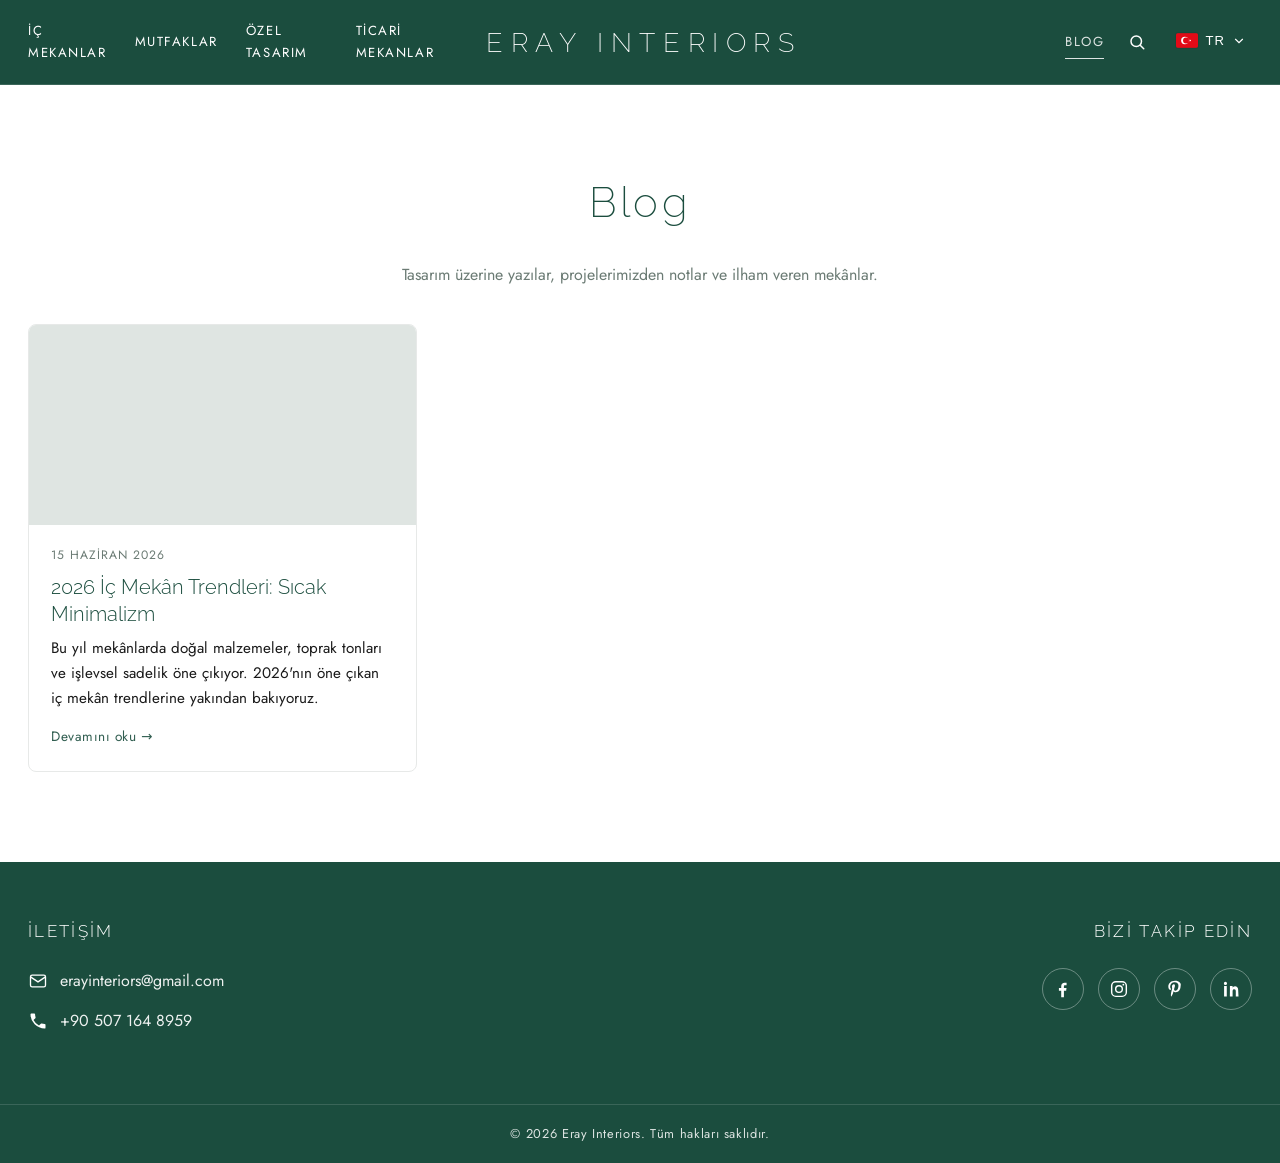
==== blog.html @ a8b1a6de "Menu yeniden siralama + Ticari Mekanlar sayfasi + Blog sistemi - Sol menu: Ic Mekanlar, Mutfaklar, O" ====
<!DOCTYPE html>
<html lang="tr">
<head>
  <meta charset="UTF-8">
  <meta name="viewport" content="width=device-width, initial-scale=1.0">
  <title>Blog — Tasarım Yazıları | Eray Interiors</title>
  <meta name="description" content="Eray Interiors blogu: iç mimarlık ve iç mekan tasarımı üzerine yazılar, projelerden notlar, trendler ve ilham veren mekânlar.">
  <link rel="canonical" href="https://bgrckr.github.io/eray-interiors/blog.html">
  <meta name="robots" content="index, follow, max-image-preview:large">
  <meta name="author" content="Eray Interiors">
  <meta name="theme-color" content="#1B4D3E">

  <!-- Favicon / app icons -->
  <link rel="icon" href="favicon.ico" sizes="any">
  <link rel="icon" href="favicon.svg" type="image/svg+xml">
  <link rel="apple-touch-icon" href="assets/apple-touch-icon.png">
  <link rel="manifest" href="site.webmanifest">

  <!-- Open Graph -->
  <meta property="og:type" content="website">
  <meta property="og:site_name" content="Eray Interiors">
  <meta property="og:locale" content="tr_TR">
  <meta property="og:locale:alternate" content="en_US">
  <meta property="og:locale:alternate" content="es_ES">
  <meta property="og:title" content="Blog — Tasarım Yazıları | Eray Interiors">
  <meta property="og:description" content="İç mimarlık ve iç mekan tasarımı üzerine yazılar, projelerden notlar ve ilham veren mekânlar.">
  <meta property="og:url" content="https://bgrckr.github.io/eray-interiors/blog.html">
  <meta property="og:image" content="https://bgrckr.github.io/eray-interiors/assets/og-image.png">
  <meta property="og:image:width" content="1200">
  <meta property="og:image:height" content="630">
  <meta property="og:image:alt" content="Eray Interiors — Blog">

  <!-- Twitter / X -->
  <meta name="twitter:card" content="summary_large_image">
  <meta name="twitter:title" content="Blog — Tasarım Yazıları | Eray Interiors">
  <meta name="twitter:description" content="İç mimarlık ve iç mekan tasarımı üzerine yazılar ve ilham.">
  <meta name="twitter:image" content="https://bgrckr.github.io/eray-interiors/assets/og-image.png">

  <!-- Yapısal veri: blog -->
  <script type="application/ld+json">
  {
    "@context": "https://schema.org",
    "@type": "Blog",
    "name": "Eray Interiors Blog",
    "url": "https://bgrckr.github.io/eray-interiors/blog.html",
    "publisher": {
      "@type": "Organization",
      "name": "Eray Interiors",
      "logo": "https://bgrckr.github.io/eray-interiors/assets/icon-512.png"
    },
    "inLanguage": ["tr", "en", "es"]
  }
  </script>

  <link rel="preconnect" href="https://fonts.googleapis.com">
  <link rel="preconnect" href="https://fonts.gstatic.com" crossorigin>
  <link href="https://fonts.googleapis.com/css2?family=Jost:wght@300;400;500&family=Raleway:wght@200;300&display=swap" rel="stylesheet">
  <link rel="stylesheet" href="css/style.css">
</head>
<body>
  <header id="site-header"></header>

  <main>
    <section class="page-intro blog-head">
      <h1 class="page-title" data-i18n="blog.title">Blog</h1>
      <p class="blog-intro" data-i18n="blog.intro"></p>
    </section>

    <section class="blog-list-wrap">
      <div id="blog-list" class="blog-grid"></div>
    </section>
  </main>

  <footer id="site-footer"></footer>

  <script src="js/icons.js"></script>
  <script src="js/data.js"></script>
  <script src="js/i18n.js"></script>
  <script src="js/header.js"></script>
  <script src="js/footer.js"></script>
  <script src="js/content.js"></script>
  <script src="js/carousel.js"></script>
  <script src="js/app.js"></script>
  <script src="js/blog.js"></script>
</body>
</html>
---- css/style.css ----
/* ============================================================
   Eray Interiors — Ana stil dosyası
   Renkler ve fontlar :root değişkenlerinde. Royal green tonunu
   değiştirmek için sadece --green satırını güncellemeniz yeterli.
   ============================================================ */

:root{
  --green:#1B4D3E;          /* Royal green (ana marka rengi) */
  --green-700:#143b30;      /* Koyu ton (hover/gölge) */
  --green-300:#3e6b5b;      /* Açık ton */
  --white:#ffffff;
  --ink:#1a1a1a;            /* Ana metin */
  --muted:#6b7b74;          /* İkincil metin */
  --line:#e7e9e8;           /* İnce çizgiler */
  --font-brand:'Raleway', sans-serif;      /* Başlık — Fathom'a yakın, ExtraLight */
  --font-body:'Jost', system-ui, sans-serif; /* Gövde — geometrik, Türkçe uyumlu */
  --header-h:84px;
  --maxw:1280px;
}

*{ box-sizing:border-box; }
html{ scroll-behavior:smooth; }
body{
  margin:0;
  font-family:var(--font-body);
  font-weight:400;
  color:var(--ink);
  background:var(--white);
  line-height:1.65;
  -webkit-font-smoothing:antialiased;
}
a{ color:inherit; text-decoration:none; }
img{ max-width:100%; display:block; }

/* ---------- Header ---------- */
#site-header{
  position:sticky; top:0; z-index:100;
  background:var(--green);
  border-bottom:1px solid rgba(255,255,255,.14);
}
.header-inner{
  max-width:var(--maxw); margin:0 auto; min-height:var(--header-h);
  padding:0 28px;
  display:grid; grid-template-columns:1fr auto 1fr; align-items:center; gap:20px;
}
.main-nav{ display:flex; gap:28px; align-items:center; justify-self:start; }
.nav-link{
  font-size:.82rem; letter-spacing:.12em; text-transform:uppercase;
  color:var(--white); position:relative; padding:6px 0; transition:opacity .2s;
}
.nav-link::after{
  content:''; position:absolute; left:0; bottom:0; height:1px; width:0;
  background:var(--white); transition:width .28s ease;
}
.nav-link:hover, .nav-link.active{ opacity:.85; }
.nav-link:hover::after, .nav-link.active::after{ width:100%; }

.brand{
  justify-self:center;
  font-family:var(--font-brand); font-weight:200;
  font-size:1.7rem; letter-spacing:.28em; color:var(--white);
  white-space:nowrap; padding-left:.28em; /* letter-spacing dengesi */
}

.tools{ justify-self:end; display:flex; align-items:center; gap:18px; }

/* Arama */
.search{ position:relative; display:flex; align-items:center; }
.search-toggle, .lang-toggle, .hamburger{
  background:none; border:none; cursor:pointer; color:var(--white);
  display:inline-flex; align-items:center; gap:7px; padding:6px;
}
.search-toggle:hover{ opacity:.85; }
.search-box{
  position:absolute; right:0; top:calc(100% + 14px);
  width:300px; background:var(--green);
  border:1px solid rgba(255,255,255,.18); border-top:2px solid var(--white);
  box-shadow:0 18px 40px rgba(0,0,0,.28);
  padding:14px; border-radius:4px;
  opacity:0; visibility:hidden; transform:translateY(-8px);
  transition:opacity .2s, transform .2s, visibility .2s;
}
.search.open .search-box{ opacity:1; visibility:visible; transform:translateY(0); }
.search-input{
  width:100%; border:none; border-bottom:1px solid rgba(255,255,255,.30);
  background:transparent; color:var(--white);
  font-family:var(--font-body); font-size:.95rem; padding:8px 2px; outline:none;
}
.search-input::placeholder{ color:rgba(255,255,255,.65); }
.search-input:focus{ border-color:var(--white); }
.search-results{ margin-top:8px; max-height:280px; overflow:auto; }
.search-results a{
  display:block; padding:9px 6px; border-radius:3px; font-size:.9rem;
  color:var(--white); transition:background .15s;
}
.search-results a:hover{ background:rgba(255,255,255,.14); }
.search-results .empty{ padding:9px 6px; color:rgba(255,255,255,.7); font-size:.88rem; }

/* Dil seçici */
.lang{ position:relative; }
.lang-toggle{ font-size:.82rem; letter-spacing:.08em; }
.lang-toggle .flag, .lang-menu .flag{ width:22px; height:15px; border-radius:2px; overflow:hidden; box-shadow:0 0 0 1px rgba(0,0,0,.06); }
.chev{ transition:transform .2s; }
.lang.open .chev{ transform:rotate(180deg); }
.lang-menu{
  position:absolute; right:0; top:calc(100% + 14px); list-style:none; margin:0; padding:6px;
  min-width:170px; background:var(--green); border:1px solid rgba(255,255,255,.18);
  border-top:2px solid var(--white); box-shadow:0 18px 40px rgba(0,0,0,.28); border-radius:4px;
  opacity:0; visibility:hidden; transform:translateY(-8px);
  transition:opacity .2s, transform .2s, visibility .2s;
}
.lang.open .lang-menu{ opacity:1; visibility:visible; transform:translateY(0); }
.lang-menu button{
  width:100%; display:flex; align-items:center; gap:10px; background:none; border:none;
  padding:9px 10px; cursor:pointer; font-family:var(--font-body); font-size:.9rem;
  color:var(--white); border-radius:3px; text-align:left;
}
.lang-menu button:hover{ background:rgba(255,255,255,.14); }

/* Hamburger (mobil) */
.hamburger{ display:none; flex-direction:column; gap:5px; }
.hamburger span{ width:24px; height:2px; background:var(--white); transition:.25s; }

/* ---------- Hero ---------- */
.hero{
  position:relative; min-height:72vh;
  background:linear-gradient(120deg, var(--green-700), var(--green) 60%, var(--green-300));
  background-size:cover; background-position:center;
  display:flex; align-items:center; justify-content:center;
}
.hero::after{ content:''; position:absolute; inset:0; background:rgba(15,35,28,.28); }
.hero-overlay{ position:relative; z-index:2; text-align:center; color:var(--white); padding:0 24px; }
.hero-title{
  font-family:var(--font-brand); font-weight:200; letter-spacing:.16em;
  font-size:clamp(2rem, 5vw, 3.8rem); margin:0; text-transform:uppercase;
}
.hero-sub{ font-weight:300; letter-spacing:.14em; margin-top:14px; font-size:clamp(.85rem,1.6vw,1.05rem); opacity:.92; }

/* ---------- Sayfa metni ---------- */
.page-intro{ max-width:860px; margin:0 auto; padding:84px 28px 40px; text-align:center; }
.page-title{
  font-family:var(--font-brand); font-weight:200; letter-spacing:.08em;
  font-size:clamp(1.7rem,3.4vw,2.6rem); color:var(--green); margin:0 0 24px;
}
.page-body{ color:var(--ink); font-size:1.06rem; }
.page-body p{ margin:0 0 18px; }
.page-body p:last-child{ margin-bottom:0; }

/* ---------- Galeri / Carousel ---------- */
.carousel{ position:relative; max-width:var(--maxw); margin:24px auto 90px; padding:0 56px; }
.carousel-viewport{ overflow-x:auto; scrollbar-width:none; }
.carousel-viewport::-webkit-scrollbar{ display:none; }
.carousel-track{ display:flex; gap:16px; }
.slide{
  flex:0 0 320px; height:230px; border-radius:6px;
  background:#dfe5e2 center/cover no-repeat;
  display:flex; align-items:flex-end; padding:14px;
  color:var(--white); font-weight:300; letter-spacing:.05em;
  box-shadow:inset 0 -60px 60px -30px rgba(0,0,0,.45);
}
.car-arrow{
  position:absolute; top:50%; transform:translateY(-50%);
  width:40px; height:40px; background:var(--white); cursor:pointer;
  border:1px solid var(--line); border-radius:50%;
  display:flex; align-items:center; justify-content:center; color:var(--green);
  transition:background .2s, color .2s; z-index:3;
}
.car-arrow:hover{ background:var(--green); color:var(--white); }
.car-arrow svg{ width:20px; height:20px; }
.car-prev{ left:6px; }
.car-next{ right:6px; }

/* ---------- Yeşil iletişim footer ---------- */
#site-footer{ background:var(--green); color:var(--white); }
.footer-inner{
  max-width:var(--maxw); margin:0 auto; padding:56px 28px;
  display:grid; grid-template-columns:1fr 1fr; gap:40px;
}
.footer-col h3{
  font-family:var(--font-brand); font-weight:300; letter-spacing:.14em;
  text-transform:uppercase; font-size:1.05rem; margin:0 0 22px;
}
.footer-right{ text-align:right; }
.contact-item{ display:flex; align-items:center; gap:12px; margin-bottom:14px; }
.contact-item a{ color:var(--white); opacity:.92; transition:opacity .2s; }
.contact-item a:hover{ opacity:1; text-decoration:underline; }
.contact-item svg{ width:20px; height:20px; flex:0 0 auto; }
.social{ display:flex; gap:14px; justify-content:flex-end; }
.social a{
  width:42px; height:42px; border:1px solid rgba(255,255,255,.35); border-radius:50%;
  display:flex; align-items:center; justify-content:center; color:var(--white);
  transition:background .2s, color .2s, border-color .2s;
}
.social a:hover{ background:var(--white); color:var(--green); border-color:var(--white); }
.social svg{ width:20px; height:20px; }
.footer-bottom{
  border-top:1px solid rgba(255,255,255,.16); text-align:center;
  padding:18px; font-size:.8rem; letter-spacing:.05em; opacity:.85;
}

/* ---------- Blog ---------- */
.blog-link{ font-size:.82rem; letter-spacing:.12em; text-transform:uppercase; }
.blog-head{ padding-bottom:8px; }
.blog-intro{ color:var(--muted); max-width:620px; margin:0 auto; font-size:1rem; }
.blog-list-wrap{ max-width:var(--maxw); margin:0 auto 90px; padding:28px 28px 0; }
.blog-grid{ display:grid; grid-template-columns:repeat(3, 1fr); gap:28px; }
.blog-card{
  display:flex; flex-direction:column; background:var(--white);
  border:1px solid var(--line); border-radius:8px; overflow:hidden; color:var(--ink);
  transition:box-shadow .25s ease, transform .25s ease;
}
.blog-card:hover{ box-shadow:0 18px 40px rgba(0,0,0,.10); transform:translateY(-4px); }
.blog-card-cover{ display:block; height:200px; background:#dfe5e2 center/cover no-repeat; }
.blog-card-body{ display:flex; flex-direction:column; gap:9px; padding:20px 22px 24px; }
.blog-card-date{ font-size:.76rem; letter-spacing:.08em; text-transform:uppercase; color:var(--muted); }
.blog-card-title{ font-family:var(--font-brand); font-weight:300; font-size:1.28rem; color:var(--green); line-height:1.3; }
.blog-card-excerpt{ font-size:.95rem; color:var(--ink); }
.blog-card-more{ margin-top:4px; font-size:.85rem; letter-spacing:.04em; color:var(--green); opacity:.9; }
.blog-empty{ text-align:center; color:var(--muted); padding:48px 0; }

/* Tekil yazı */
.post{ max-width:760px; margin:0 auto; padding:44px 28px 90px; }
.post-back{ display:inline-block; color:var(--green); font-size:.9rem; margin-bottom:26px; }
.post-back:hover{ text-decoration:underline; }
.post-cover{ height:380px; border-radius:10px; background:#dfe5e2 center/cover no-repeat; margin-bottom:30px; }
.post-date{ font-size:.8rem; letter-spacing:.08em; text-transform:uppercase; color:var(--muted); margin-bottom:10px; }
.post-title{
  font-family:var(--font-brand); font-weight:200; letter-spacing:.03em;
  font-size:clamp(1.8rem,4vw,2.6rem); color:var(--green); margin:0 0 26px; line-height:1.2;
}
.post-body{ font-size:1.08rem; color:var(--ink); }
.post-body p{ margin:0 0 20px; }
.post-body p:last-child{ margin-bottom:0; }
.post-gallery{ display:grid; grid-template-columns:1fr 1fr; gap:16px; margin-top:34px; }
.post-gallery img{ width:100%; border-radius:8px; }

/* ---------- Responsive ---------- */
@media (max-width:1100px){
  .blog-grid{ grid-template-columns:repeat(2, 1fr); }
}
@media (max-width:900px){
  :root{ --header-h:70px; }
  .header-inner{ grid-template-columns:auto 1fr auto; padding:0 18px; }
  .hamburger{ display:flex; justify-self:start; }
  .brand{ font-size:1.3rem; letter-spacing:.2em; }
  .main-nav{
    position:absolute; top:var(--header-h); left:0; right:0;
    flex-direction:column; align-items:flex-start; gap:0;
    background:var(--green); border-bottom:1px solid rgba(255,255,255,.14);
    padding:8px 18px 16px; display:none;
  }
  #site-header.nav-open .main-nav{ display:flex; }
  .main-nav .nav-link{ padding:12px 0; width:100%; }
  .tools{ gap:10px; }
  .footer-inner{ grid-template-columns:1fr; gap:34px; }
  .footer-right{ text-align:left; }
  .social{ justify-content:flex-start; }
  .slide{ flex-basis:260px; height:190px; }
  .page-intro{ padding-top:56px; }
  .blog-grid{ grid-template-columns:1fr; }
  .post-cover{ height:240px; }
  .post-gallery{ grid-template-columns:1fr; }
  .blog-link{ font-size:.72rem; letter-spacing:.08em; }
}
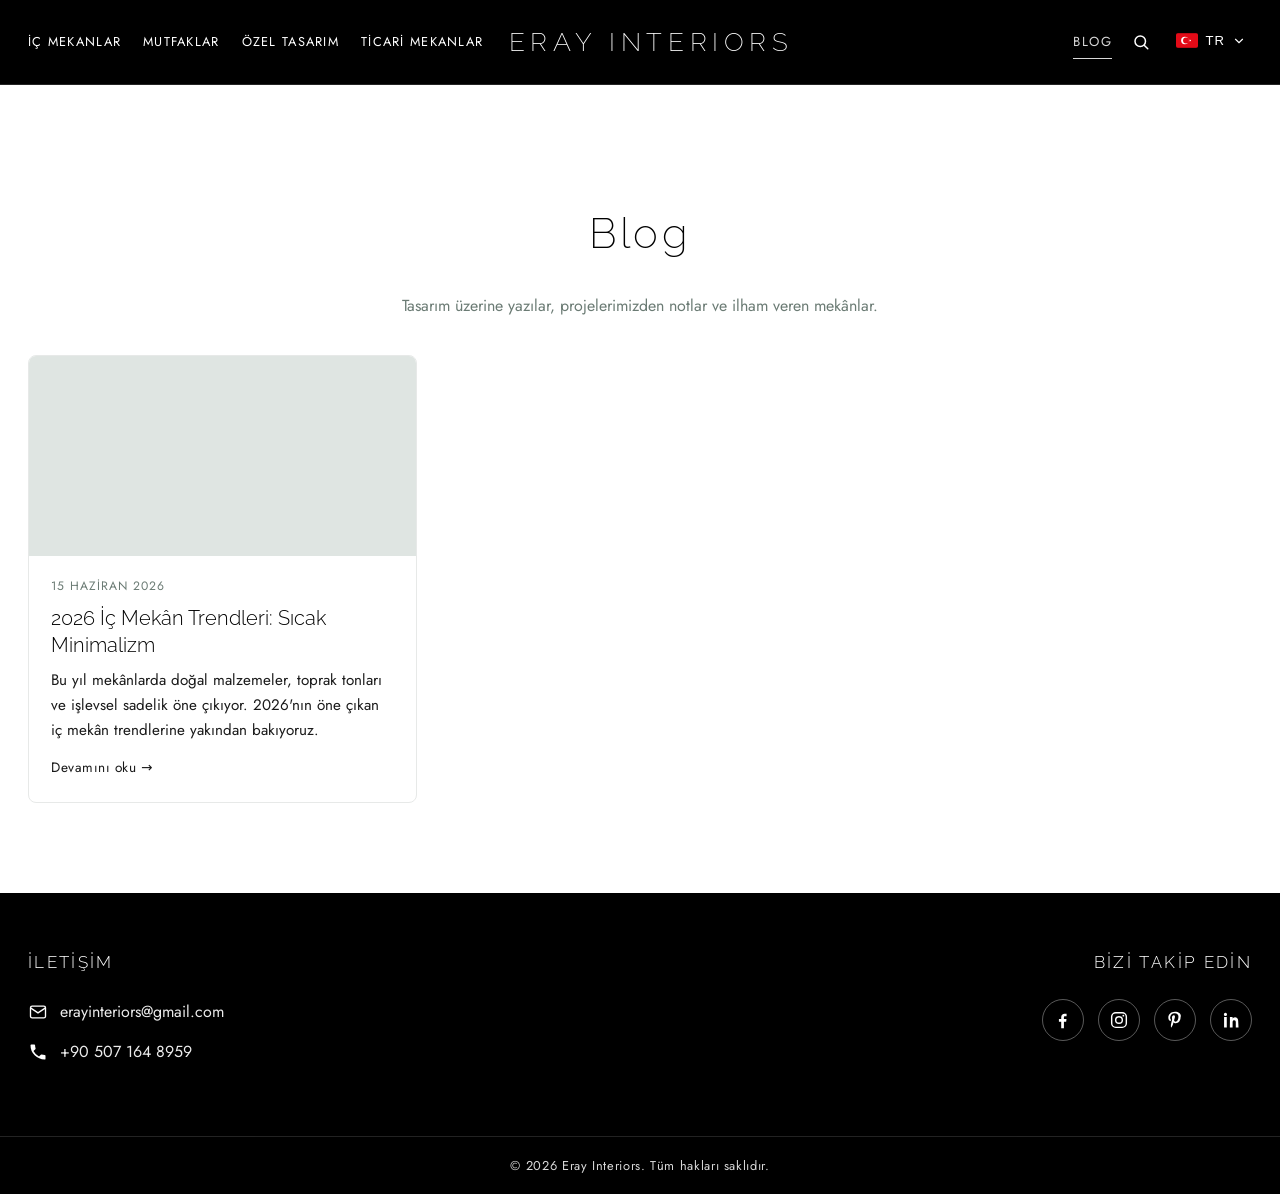
==== commit 6f2d4246: "Marka rengini siyaha cevir: yesil bolumler (header/footer/hero/intro) artik siyah - css :root --gree" ====
--- a/blog.html
+++ b/blog.html
@@ -8,7 +8,7 @@
   <link rel="canonical" href="https://bgrckr.github.io/eray-interiors/blog.html">
   <meta name="robots" content="index, follow, max-image-preview:large">
   <meta name="author" content="Eray Interiors">
-  <meta name="theme-color" content="#1B4D3E">
+  <meta name="theme-color" content="#000000">
 
   <!-- Favicon / app icons -->
   <link rel="icon" href="favicon.ico" sizes="any">
--- a/css/style.css
+++ b/css/style.css
@@ -5,9 +5,9 @@
    ============================================================ */
 
 :root{
-  --green:#1B4D3E;          /* Royal green (ana marka rengi) */
-  --green-700:#143b30;      /* Koyu ton (hover/gölge) */
-  --green-300:#3e6b5b;      /* Açık ton */
+  --green:#000000;          /* Ana marka rengi (siyah) */
+  --green-700:#000000;      /* Koyu ton (hover/gölge) */
+  --green-300:#1f1f1f;      /* Açık ton (hero gradyanında hafif kontrast) */
   --white:#ffffff;
   --ink:#1a1a1a;            /* Ana metin */
   --muted:#6b7b74;          /* İkincil metin */
@@ -15,7 +15,17 @@
   --font-brand:'Raleway', sans-serif;      /* Başlık — Fathom'a yakın, ExtraLight */
   --font-body:'Jost', system-ui, sans-serif; /* Gövde — geometrik, Türkçe uyumlu */
   --header-h:84px;
-  --maxw:1280px;
+  --maxw:1280px;            /* İçerik genişliği (geniş monitörde büyür) */
+
+  /* Boşluk ölçeği — responsive ritim tek yerden. clamp: mobil→masaüstü akıcı. */
+  --space-xs: clamp(.5rem, 1.2vw, .85rem);
+  --space-sm: clamp(.85rem, 2vw, 1.25rem);
+  --space-md: clamp(1.25rem, 3vw, 2rem);
+  --space-lg: clamp(2rem, 5vw, 3.5rem);
+  --space-xl: clamp(3rem, 7vw, 6rem);
+  --gap-menu-title: clamp(72px, 9vw, 132px);  /* menü(header) ↔ sayfa başlığı boşluğu */
+  --hero-h: 78vh;          /* Hero yüksekliği (mobilde svh'ye döner) */
+  --radius: 8px;
 }
 
 *{ box-sizing:border-box; }
@@ -43,9 +53,9 @@
   padding:0 28px;
   display:grid; grid-template-columns:1fr auto 1fr; align-items:center; gap:20px;
 }
-.main-nav{ display:flex; gap:28px; align-items:center; justify-self:start; }
+.main-nav{ display:flex; gap:22px; align-items:center; justify-self:start; }
 .nav-link{
-  font-size:.82rem; letter-spacing:.12em; text-transform:uppercase;
+  font-size:.8rem; letter-spacing:.1em; text-transform:uppercase; white-space:nowrap;
   color:var(--white); position:relative; padding:6px 0; transition:opacity .2s;
 }
 .nav-link::after{
@@ -58,11 +68,12 @@
 .brand{
   justify-self:center;
   font-family:var(--font-brand); font-weight:200;
-  font-size:1.7rem; letter-spacing:.28em; color:var(--white);
-  white-space:nowrap; padding-left:.28em; /* letter-spacing dengesi */
-}
-
-.tools{ justify-self:end; display:flex; align-items:center; gap:18px; }
+  font-size:1.6rem; letter-spacing:.22em; color:var(--white);
+  white-space:nowrap; padding-left:.22em; /* letter-spacing dengesi */
+}
+
+.tools{ justify-self:end; display:flex; align-items:center; gap:14px; }
+.blog-link{ white-space:nowrap; }
 
 /* Arama */
 .search{ position:relative; display:flex; align-items:center; }
@@ -123,12 +134,12 @@
 
 /* ---------- Hero ---------- */
 .hero{
-  position:relative; min-height:72vh;
+  position:relative; min-height:var(--hero-h); overflow:hidden;
   background:linear-gradient(120deg, var(--green-700), var(--green) 60%, var(--green-300));
   background-size:cover; background-position:center;
   display:flex; align-items:center; justify-content:center;
 }
-.hero::after{ content:''; position:absolute; inset:0; background:rgba(15,35,28,.28); }
+.hero::after{ content:''; position:absolute; inset:0; background:rgba(0,0,0,.30); z-index:1; }
 .hero-overlay{ position:relative; z-index:2; text-align:center; color:var(--white); padding:0 24px; }
 .hero-title{
   font-family:var(--font-brand); font-weight:200; letter-spacing:.16em;
@@ -136,8 +147,27 @@
 }
 .hero-sub{ font-weight:300; letter-spacing:.14em; margin-top:14px; font-size:clamp(.85rem,1.6vw,1.05rem); opacity:.92; }
 
+/* Ana sayfa hero slayt gösterisi (5 görsel, yavaş yatay kayma) */
+.hero-slides{
+  position:absolute; inset:0; display:flex; z-index:0;
+  transition:transform .9s cubic-bezier(.65,0,.35,1); will-change:transform;
+}
+.hero-slide{
+  position:relative; flex:0 0 100%; height:100%;
+  background:#dfe5e2 center/cover no-repeat;
+}
+.hero-dots{
+  position:absolute; left:0; right:0; bottom:22px; z-index:3;
+  display:flex; gap:10px; justify-content:center;
+}
+.hero-dots button{
+  width:9px; height:9px; padding:0; border-radius:50%; cursor:pointer;
+  border:1px solid rgba(255,255,255,.85); background:transparent; transition:background .25s;
+}
+.hero-dots button.active{ background:var(--white); }
+
 /* ---------- Sayfa metni ---------- */
-.page-intro{ max-width:860px; margin:0 auto; padding:84px 28px 40px; text-align:center; }
+.page-intro{ max-width:860px; margin:0 auto; padding:var(--gap-menu-title) 28px var(--space-lg); text-align:center; }
 .page-title{
   font-family:var(--font-brand); font-weight:200; letter-spacing:.08em;
   font-size:clamp(1.7rem,3.4vw,2.6rem); color:var(--green); margin:0 0 24px;
@@ -170,6 +200,82 @@
 .car-prev{ left:6px; }
 .car-next{ right:6px; }
 
+/* ---------- Proje şeridi (kayan kutular → proje) ---------- */
+.strip-head{ max-width:var(--maxw); margin:var(--space-lg) auto 0; padding:0 28px; }
+.strip-title{
+  font-family:var(--font-brand); font-weight:200; letter-spacing:.08em;
+  font-size:clamp(1.4rem,2.6vw,2rem); color:var(--green); margin:0;
+}
+.project-card{ position:relative; text-decoration:none; overflow:hidden; }
+.project-card .card-img{
+  position:absolute; inset:0; z-index:0; background:#dfe5e2 center/cover no-repeat;
+  transition:transform .5s ease;
+}
+.project-card::after{
+  content:''; position:absolute; inset:0; z-index:1;
+  background:linear-gradient(to top, rgba(0,0,0,.6), rgba(0,0,0,0) 58%);
+}
+.project-card:hover .card-img{ transform:scale(1.06); }
+.project-card .card-meta{ position:relative; z-index:2; }
+.project-card .card-title{
+  display:block; font-family:var(--font-brand); font-weight:300;
+  font-size:1.05rem; letter-spacing:.03em; line-height:1.25;
+}
+.project-card .card-date{
+  display:block; font-size:.72rem; letter-spacing:.08em; text-transform:uppercase; opacity:.85; margin-top:3px;
+}
+/* Boş yer tutucu kutu (proje yokken / içerik yüklenmeden) */
+.project-placeholder{ pointer-events:none; }
+.project-placeholder::after{ display:none; }
+.project-placeholder .card-img{ background:#e4e9e7; }
+
+/* ---------- Proje detay sayfası (iki sütun, dikey kaydırma) ---------- */
+.project-detail{ max-width:var(--maxw); margin:0 auto; padding:var(--space-lg) 28px var(--space-xl); }
+.project-back{ display:inline-block; color:var(--green); font-size:.9rem; margin-bottom:var(--space-md); }
+.project-back:hover{ text-decoration:underline; }
+.project-head{ max-width:820px; margin:0 auto var(--space-lg); text-align:center; }
+.project-date{ font-size:.8rem; letter-spacing:.08em; text-transform:uppercase; color:var(--muted); margin-bottom:10px; }
+.project-title{
+  font-family:var(--font-brand); font-weight:200; letter-spacing:.04em;
+  font-size:clamp(1.8rem,4vw,2.8rem); color:var(--green); margin:0; line-height:1.2;
+}
+.project-grid{
+  display:grid; grid-template-columns:1fr 1fr;
+  gap:clamp(20px,3vw,44px); align-items:start;
+}
+.project-block.left{ grid-column:1; }
+.project-block.right{ grid-column:2; }
+.project-block img{
+  width:100%; height:auto; border-radius:var(--radius);
+  background:#dfe5e2 center/cover no-repeat; display:block;
+}
+.project-caption{ margin-top:14px; color:var(--ink); font-size:1rem; line-height:1.6; }
+.project-nav{
+  max-width:var(--maxw); margin:0 auto; padding:0 28px var(--space-xl);
+  display:flex; justify-content:space-between; gap:16px;
+}
+.project-nav a{ color:var(--green); font-size:.9rem; }
+.project-nav a:hover{ text-decoration:underline; }
+.project-empty{ text-align:center; color:var(--muted); padding:48px 0; }
+
+/* ---------- Açılış ekranı (intro / splash) ---------- */
+#intro{
+  position:fixed; inset:0; z-index:1000; background:var(--green);
+  display:flex; align-items:center; justify-content:center;
+  opacity:1; transition:opacity .8s ease, visibility .8s ease;
+}
+.intro-done #intro{ display:none; }        /* aynı oturumda tekrar gösterme */
+#intro.hide{ opacity:0; visibility:hidden; }
+.intro-lock{ overflow:hidden; }            /* açılış sırasında arka plan kaymasın */
+.intro-word{
+  font-family:var(--font-brand); font-weight:200; text-transform:uppercase;
+  letter-spacing:.28em; padding-left:.28em; color:var(--white);
+  font-size:clamp(1.5rem, 5vw, 2.6rem);
+  animation:introIn 1.1s ease both;
+}
+@keyframes introIn{ from{ opacity:0; transform:translateY(10px); } to{ opacity:1; transform:none; } }
+@media (prefers-reduced-motion: reduce){ .intro-word{ animation:none; } }
+
 /* ---------- Yeşil iletişim footer ---------- */
 #site-footer{ background:var(--green); color:var(--white); }
 .footer-inner{
@@ -235,10 +341,23 @@
 .post-gallery img{ width:100%; border-radius:8px; }
 
 /* ---------- Responsive ---------- */
+
+/* Geniş monitörler — içerik ve hero nefes alsın (2K / ultra-wide) */
+@media (min-width:1600px){
+  :root{ --maxw:1440px; --hero-h:82vh; }
+  .slide{ flex:0 0 360px; height:260px; }
+}
+@media (min-width:2200px){
+  :root{ --maxw:1600px; }
+}
+
+/* Blog 3→2 sütun */
 @media (max-width:1100px){
   .blog-grid{ grid-template-columns:repeat(2, 1fr); }
 }
-@media (max-width:900px){
+
+/* Tablet yatay / hamburger eşiği */
+@media (max-width:1024px){
   :root{ --header-h:70px; }
   .header-inner{ grid-template-columns:auto 1fr auto; padding:0 18px; }
   .hamburger{ display:flex; justify-self:start; }
@@ -255,10 +374,45 @@
   .footer-inner{ grid-template-columns:1fr; gap:34px; }
   .footer-right{ text-align:left; }
   .social{ justify-content:flex-start; }
-  .slide{ flex-basis:260px; height:190px; }
-  .page-intro{ padding-top:56px; }
+  .slide{ flex:0 0 260px; height:190px; }
   .blog-grid{ grid-template-columns:1fr; }
   .post-cover{ height:240px; }
   .post-gallery{ grid-template-columns:1fr; }
   .blog-link{ font-size:.72rem; letter-spacing:.08em; }
 }
+
+/* Tablet dikey / katlanabilir (açık ~717–884px) — iki sütun tek sütuna iner */
+@media (max-width:768px){
+  :root{ --hero-h:70svh; }
+  .project-grid{ grid-template-columns:1fr; gap:var(--space-md); }
+  .project-block.left, .project-block.right{ grid-column:1; }
+  .carousel{ padding:0 44px; margin-bottom:var(--space-xl); }
+}
+
+/* Telefon */
+@media (max-width:480px){
+  :root{ --hero-h:66svh; }
+  .header-inner{ padding:0 14px; gap:10px; }
+  .brand{ font-size:1.15rem; letter-spacing:.16em; }
+  .tools{ gap:8px; }
+  .slide{ flex:0 0 220px; height:160px; }
+  .carousel{ padding:0 16px; }
+  .car-arrow{ display:none; }              /* dar ekranda oklar gizli — parmakla kaydırılır */
+  .post{ padding:32px 20px 64px; }
+  .project-detail{ padding:var(--space-md) 18px var(--space-lg); }
+}
+
+/* Küçük telefon / Galaxy Fold kapak ekranı (~280–360px) */
+@media (max-width:360px){
+  .brand{ font-size:1rem; letter-spacing:.12em; }
+  .slide{ flex:0 0 180px; height:140px; }
+  .blog-link{ font-size:.66rem; }
+  .hero-title{ letter-spacing:.1em; }
+}
+
+/* Erişilebilirlik: kullanıcı "hareketi azalt" derse otomatik animasyonları durdur */
+@media (prefers-reduced-motion: reduce){
+  html{ scroll-behavior:auto; }
+  .hero-slides{ transition:none; }
+  .project-card .card-img, .car-arrow, .blog-card{ transition:none; }
+}
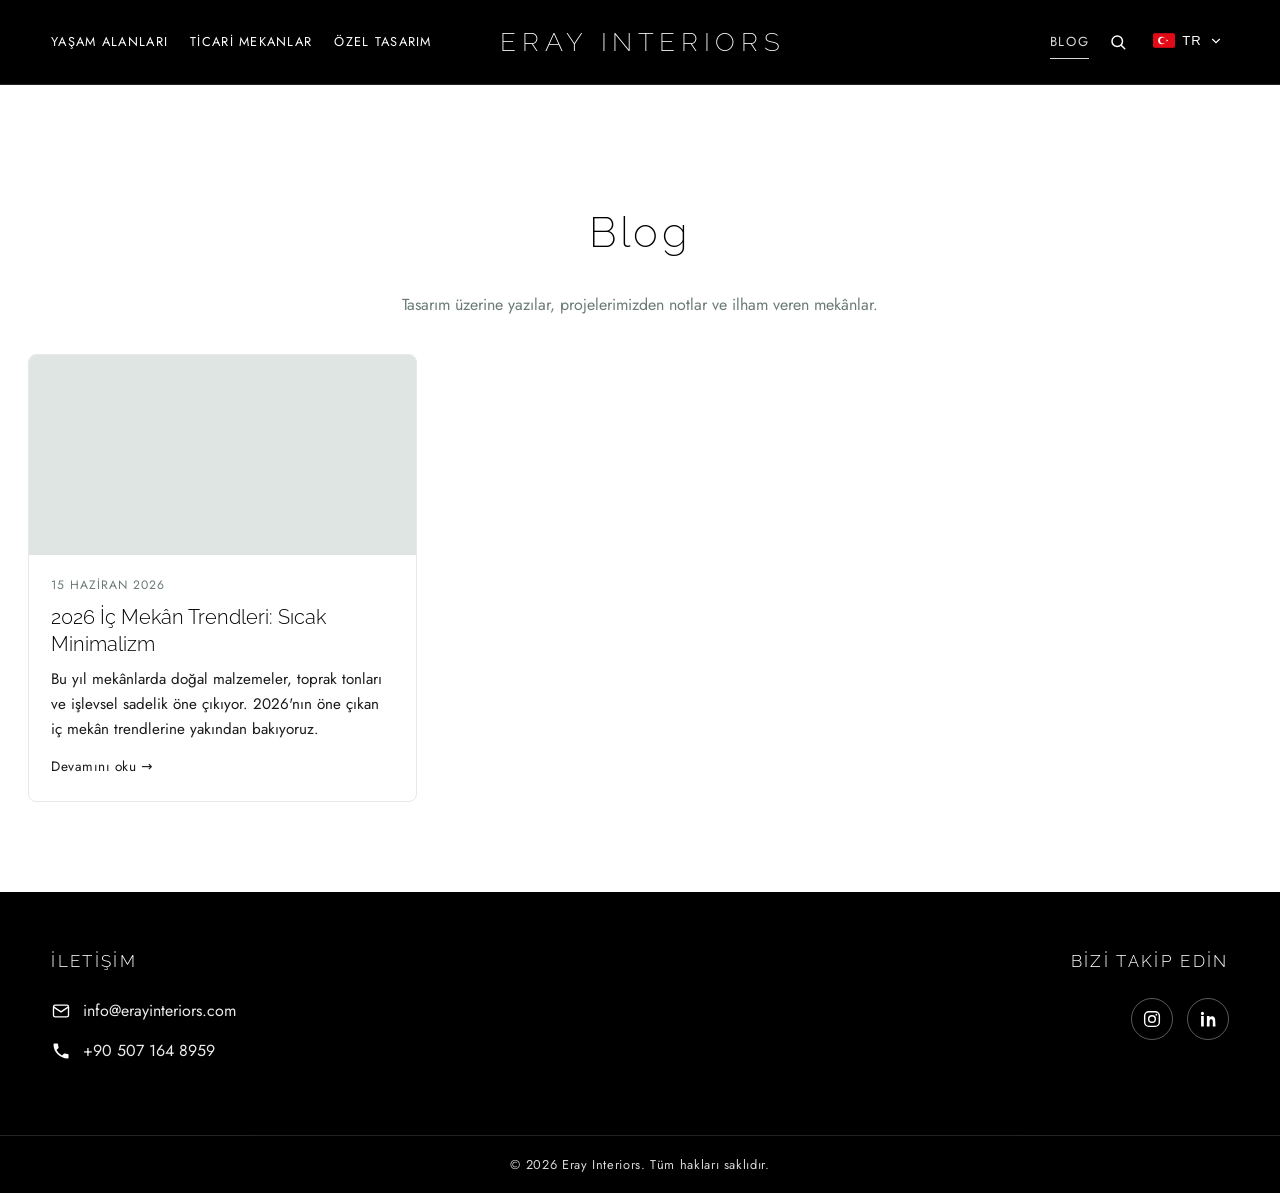
==== commit f6cf9ba9: "Alan adı bağlama: CNAME ekle, tüm mutlak URL'leri erayinteriors.com'a taşı - Kökte CNAME (erayinteri" ====
--- a/blog.html
+++ b/blog.html
@@ -5,7 +5,7 @@
   <meta name="viewport" content="width=device-width, initial-scale=1.0">
   <title>Blog — Tasarım Yazıları | Eray Interiors</title>
   <meta name="description" content="Eray Interiors blogu: iç mimarlık ve iç mekan tasarımı üzerine yazılar, projelerden notlar, trendler ve ilham veren mekânlar.">
-  <link rel="canonical" href="https://bgrckr.github.io/eray-interiors/blog.html">
+  <link rel="canonical" href="https://erayinteriors.com/blog.html">
   <meta name="robots" content="index, follow, max-image-preview:large">
   <meta name="author" content="Eray Interiors">
   <meta name="theme-color" content="#000000">
@@ -24,8 +24,8 @@
   <meta property="og:locale:alternate" content="es_ES">
   <meta property="og:title" content="Blog — Tasarım Yazıları | Eray Interiors">
   <meta property="og:description" content="İç mimarlık ve iç mekan tasarımı üzerine yazılar, projelerden notlar ve ilham veren mekânlar.">
-  <meta property="og:url" content="https://bgrckr.github.io/eray-interiors/blog.html">
-  <meta property="og:image" content="https://bgrckr.github.io/eray-interiors/assets/og-image.png">
+  <meta property="og:url" content="https://erayinteriors.com/blog.html">
+  <meta property="og:image" content="https://erayinteriors.com/assets/og-image.png">
   <meta property="og:image:width" content="1200">
   <meta property="og:image:height" content="630">
   <meta property="og:image:alt" content="Eray Interiors — Blog">
@@ -34,7 +34,7 @@
   <meta name="twitter:card" content="summary_large_image">
   <meta name="twitter:title" content="Blog — Tasarım Yazıları | Eray Interiors">
   <meta name="twitter:description" content="İç mimarlık ve iç mekan tasarımı üzerine yazılar ve ilham.">
-  <meta name="twitter:image" content="https://bgrckr.github.io/eray-interiors/assets/og-image.png">
+  <meta name="twitter:image" content="https://erayinteriors.com/assets/og-image.png">
 
   <!-- Yapısal veri: blog -->
   <script type="application/ld+json">
@@ -42,11 +42,11 @@
     "@context": "https://schema.org",
     "@type": "Blog",
     "name": "Eray Interiors Blog",
-    "url": "https://bgrckr.github.io/eray-interiors/blog.html",
+    "url": "https://erayinteriors.com/blog.html",
     "publisher": {
       "@type": "Organization",
       "name": "Eray Interiors",
-      "logo": "https://bgrckr.github.io/eray-interiors/assets/icon-512.png"
+      "logo": "https://erayinteriors.com/assets/icon-512.png"
     },
     "inLanguage": ["tr", "en", "es"]
   }
--- a/css/style.css
+++ b/css/style.css
@@ -24,7 +24,7 @@
   --space-lg: clamp(2rem, 5vw, 3.5rem);
   --space-xl: clamp(3rem, 7vw, 6rem);
   --gap-menu-title: clamp(72px, 9vw, 132px);  /* menü(header) ↔ sayfa başlığı boşluğu */
-  --hero-h: 78vh;          /* Hero yüksekliği (mobilde svh'ye döner) */
+  --hero-h: 100svh;        /* Hero tam ekran (svh: mobil adres çubuğuna göre) */
   --radius: 8px;
 }
 
@@ -44,13 +44,18 @@
 
 /* ---------- Header ---------- */
 #site-header{
-  position:sticky; top:0; z-index:100;
+  position:fixed; top:0; left:0; right:0; z-index:100;
   background:var(--green);
   border-bottom:1px solid rgba(255,255,255,.14);
-}
+  transform:translateY(-100%); transition:transform .35s ease;   /* üstte gizli */
+}
+#site-header.show{ transform:translateY(0); }                     /* aşağı inince görünür */
+/* Alt sayfalar: menü sabit (kayar özellik yalnızca ana sayfada) */
+body.static-header #site-header{ transform:none; transition:none; }
+body.static-header.no-hero{ padding-top:var(--header-h); }        /* hero yoksa içerik menünün altında kalmasın */
 .header-inner{
-  max-width:var(--maxw); margin:0 auto; min-height:var(--header-h);
-  padding:0 28px;
+  max-width:none; margin:0 auto; min-height:var(--header-h);
+  padding:0 clamp(24px, 4vw, 72px);   /* tam genişlik — menü kenarlara yaslanır, boşta kalmaz */
   display:grid; grid-template-columns:1fr auto 1fr; align-items:center; gap:20px;
 }
 .main-nav{ display:flex; gap:22px; align-items:center; justify-self:start; }
@@ -74,6 +79,7 @@
 
 .tools{ justify-self:end; display:flex; align-items:center; gap:14px; }
 .blog-link{ white-space:nowrap; }
+.nav-blog{ display:none; }   /* Blog: masaüstünde sağda (tools); mobilde soldaki menüde */
 
 /* Arama */
 .search{ position:relative; display:flex; align-items:center; }
@@ -128,13 +134,24 @@
 }
 .lang-menu button:hover{ background:rgba(255,255,255,.14); }
 
+/* Mobil menü içi dil satırı — masaüstünde gizli, hamburger menüsünde görünür */
+.nav-lang{ display:none; }
+.nav-lang-btn{
+  display:inline-flex; align-items:center; gap:8px; background:none; border:none; cursor:pointer;
+  color:var(--white); font-family:var(--font-body); font-size:.9rem; padding:8px 12px;
+  border:1px solid rgba(255,255,255,.22); border-radius:4px; opacity:.7; transition:opacity .2s, background .2s;
+}
+.nav-lang-btn .flag{ width:22px; height:15px; border-radius:2px; overflow:hidden; box-shadow:0 0 0 1px rgba(0,0,0,.06); }
+.nav-lang-btn:hover{ opacity:1; background:rgba(255,255,255,.10); }
+.nav-lang-btn.active{ opacity:1; border-color:var(--white); background:rgba(255,255,255,.14); }
+
 /* Hamburger (mobil) */
 .hamburger{ display:none; flex-direction:column; gap:5px; }
 .hamburger span{ width:24px; height:2px; background:var(--white); transition:.25s; }
 
 /* ---------- Hero ---------- */
 .hero{
-  position:relative; min-height:var(--hero-h); overflow:hidden;
+  position:relative; min-height:100vh; min-height:var(--hero-h); overflow:hidden;
   background:linear-gradient(120deg, var(--green-700), var(--green) 60%, var(--green-300));
   background-size:cover; background-position:center;
   display:flex; align-items:center; justify-content:center;
@@ -229,6 +246,35 @@
 .project-placeholder::after{ display:none; }
 .project-placeholder .card-img{ background:#e4e9e7; }
 
+/* ---------- Menü sayfası: 2 sütunlu proje pencereleri (grid) ---------- */
+.project-cards{
+  max-width:var(--maxw); margin:var(--space-md) auto var(--space-xl);
+  padding:0 clamp(16px,4vw,28px);
+  display:grid; grid-template-columns:1fr 1fr; gap:clamp(14px,2vw,26px);
+}
+.pcard{
+  position:relative; display:block; overflow:hidden;
+  aspect-ratio:4/3; border-radius:var(--radius); text-decoration:none;
+  background:#e4e9e7;
+}
+.pcard-img{
+  position:absolute; inset:0; z-index:0;
+  background:#e4e9e7 center/cover no-repeat; transition:transform .5s ease;
+}
+.pcard:hover .pcard-img{ transform:scale(1.05); }
+.pcard::after{
+  content:''; position:absolute; inset:0; z-index:1;
+  background:linear-gradient(to top, rgba(0,0,0,.6), rgba(0,0,0,0) 55%);
+}
+.pcard-title{
+  position:absolute; left:0; right:0; bottom:0; z-index:2;
+  color:var(--white); font-family:var(--font-brand); font-weight:300;
+  font-size:clamp(1rem,1.7vw,1.35rem); letter-spacing:.03em; line-height:1.25;
+  padding:clamp(12px,1.5vw,18px);
+}
+.pcard-placeholder{ pointer-events:none; }
+.pcard-placeholder::after{ display:none; }
+
 /* ---------- Proje detay sayfası (iki sütun, dikey kaydırma) ---------- */
 .project-detail{ max-width:var(--maxw); margin:0 auto; padding:var(--space-lg) 28px var(--space-xl); }
 .project-back{ display:inline-block; color:var(--green); font-size:.9rem; margin-bottom:var(--space-md); }
@@ -239,17 +285,29 @@
   font-family:var(--font-brand); font-weight:200; letter-spacing:.04em;
   font-size:clamp(1.8rem,4vw,2.8rem); color:var(--green); margin:0; line-height:1.2;
 }
+/* Yazısız görseller: yan yana 2 sütun */
 .project-grid{
   display:grid; grid-template-columns:1fr 1fr;
   gap:clamp(20px,3vw,44px); align-items:start;
-}
-.project-block.left{ grid-column:1; }
-.project-block.right{ grid-column:2; }
-.project-block img{
-  width:100%; height:auto; border-radius:var(--radius);
-  background:#dfe5e2 center/cover no-repeat; display:block;
-}
-.project-caption{ margin-top:14px; color:var(--ink); font-size:1rem; line-height:1.6; }
+  margin-bottom:clamp(20px,3vw,44px);
+}
+.project-grid img{
+  width:100%; height:auto; border-radius:var(--radius); display:block;
+  background:#e4e9e7 center/cover no-repeat;
+}
+/* Yazılı görsel: tam genişlik tek satır, yazı yanda (1. sola, 2. sağa, sırayla) */
+.project-row.wide{
+  display:grid; grid-template-columns:1fr 1fr;
+  gap:clamp(24px,4vw,56px); align-items:center;
+  margin-bottom:clamp(20px,3vw,44px);
+}
+.project-row.wide .project-figure img{
+  width:100%; height:auto; border-radius:var(--radius); display:block;
+  background:#e4e9e7 center/cover no-repeat;
+}
+.project-row.wide.flip .project-figure{ order:2; }   /* görsel sağa */
+.project-row.wide.flip .project-caption{ order:1; }
+.project-caption{ color:var(--ink); font-size:1.05rem; line-height:1.7; }
 .project-nav{
   max-width:var(--maxw); margin:0 auto; padding:0 28px var(--space-xl);
   display:flex; justify-content:space-between; gap:16px;
@@ -279,7 +337,7 @@
 /* ---------- Yeşil iletişim footer ---------- */
 #site-footer{ background:var(--green); color:var(--white); }
 .footer-inner{
-  max-width:var(--maxw); margin:0 auto; padding:56px 28px;
+  max-width:none; margin:0 auto; padding:56px clamp(24px, 4vw, 72px);
   display:grid; grid-template-columns:1fr 1fr; gap:40px;
 }
 .footer-col h3{
@@ -344,7 +402,7 @@
 
 /* Geniş monitörler — içerik ve hero nefes alsın (2K / ultra-wide) */
 @media (min-width:1600px){
-  :root{ --maxw:1440px; --hero-h:82vh; }
+  :root{ --maxw:1440px; }
   .slide{ flex:0 0 360px; height:260px; }
 }
 @media (min-width:2200px){
@@ -359,9 +417,11 @@
 /* Tablet yatay / hamburger eşiği */
 @media (max-width:1024px){
   :root{ --header-h:70px; }
-  .header-inner{ grid-template-columns:auto 1fr auto; padding:0 18px; }
+  .header-inner{ position:relative; grid-template-columns:auto 1fr auto; padding:0 18px; }
   .hamburger{ display:flex; justify-self:start; }
-  .brand{ font-size:1.3rem; letter-spacing:.2em; }
+  /* Logo ekranda ortalanır (kenar öğelerin genişliğinden bağımsız) */
+  .brand{ position:absolute; left:50%; top:50%; transform:translate(-50%, -50%);
+    font-size:1.3rem; letter-spacing:.2em; padding-left:0; }
   .main-nav{
     position:absolute; top:var(--header-h); left:0; right:0;
     flex-direction:column; align-items:flex-start; gap:0;
@@ -370,6 +430,11 @@
   }
   #site-header.nav-open .main-nav{ display:flex; }
   .main-nav .nav-link{ padding:12px 0; width:100%; }
+  .main-nav .nav-blog{ display:block; }   /* Blog mobilde hamburger menüsüne girer */
+  .main-nav .nav-lang{ display:flex; flex-wrap:wrap; gap:10px; padding:14px 0 4px;
+    margin-top:6px; width:100%; border-top:1px solid rgba(255,255,255,.14); }
+  .tools .blog-link{ display:none; }        /* sağdaki Blog mobilde gizli */
+  .tools .lang{ display:none; }             /* dil seçimi mobilde hamburger menüsünde */
   .tools{ gap:10px; }
   .footer-inner{ grid-template-columns:1fr; gap:34px; }
   .footer-right{ text-align:left; }
@@ -383,18 +448,20 @@
 
 /* Tablet dikey / katlanabilir (açık ~717–884px) — iki sütun tek sütuna iner */
 @media (max-width:768px){
-  :root{ --hero-h:70svh; }
   .project-grid{ grid-template-columns:1fr; gap:var(--space-md); }
-  .project-block.left, .project-block.right{ grid-column:1; }
+  .project-row.wide{ grid-template-columns:1fr; gap:var(--space-sm); }
+  .project-row.wide.flip .project-figure,
+  .project-row.wide.flip .project-caption{ order:0; }   /* mobilde görsel üstte, yazı altında */
   .carousel{ padding:0 44px; margin-bottom:var(--space-xl); }
 }
 
 /* Telefon */
 @media (max-width:480px){
-  :root{ --hero-h:66svh; }
-  .header-inner{ padding:0 14px; gap:10px; }
-  .brand{ font-size:1.15rem; letter-spacing:.16em; }
-  .tools{ gap:8px; }
+  .header-inner{ padding:0 12px; gap:6px; }
+  .brand{ font-size:1rem; letter-spacing:.08em; padding-left:0; }
+  .tools{ gap:7px; }
+  .tools .lang-toggle span:not(.flag){ display:none; }   /* dar ekranda "TR" etiketini gizle; bayrak+ok kalır */
+  .blog-link{ font-size:.66rem; letter-spacing:.06em; }
   .slide{ flex:0 0 220px; height:160px; }
   .carousel{ padding:0 16px; }
   .car-arrow{ display:none; }              /* dar ekranda oklar gizli — parmakla kaydırılır */
@@ -404,9 +471,12 @@
 
 /* Küçük telefon / Galaxy Fold kapak ekranı (~280–360px) */
 @media (max-width:360px){
-  .brand{ font-size:1rem; letter-spacing:.12em; }
+  .header-inner{ padding:0 10px; gap:5px; }
+  .brand{ font-size:.78rem; letter-spacing:.03em; padding-left:0; }
+  .tools{ gap:6px; }
+  .tools .lang-toggle .chev{ display:none; }   /* çok dar: dil okunu gizle, bayrak kalır */
   .slide{ flex:0 0 180px; height:140px; }
-  .blog-link{ font-size:.66rem; }
+  .blog-link{ font-size:.6rem; letter-spacing:.04em; }
   .hero-title{ letter-spacing:.1em; }
 }
 
